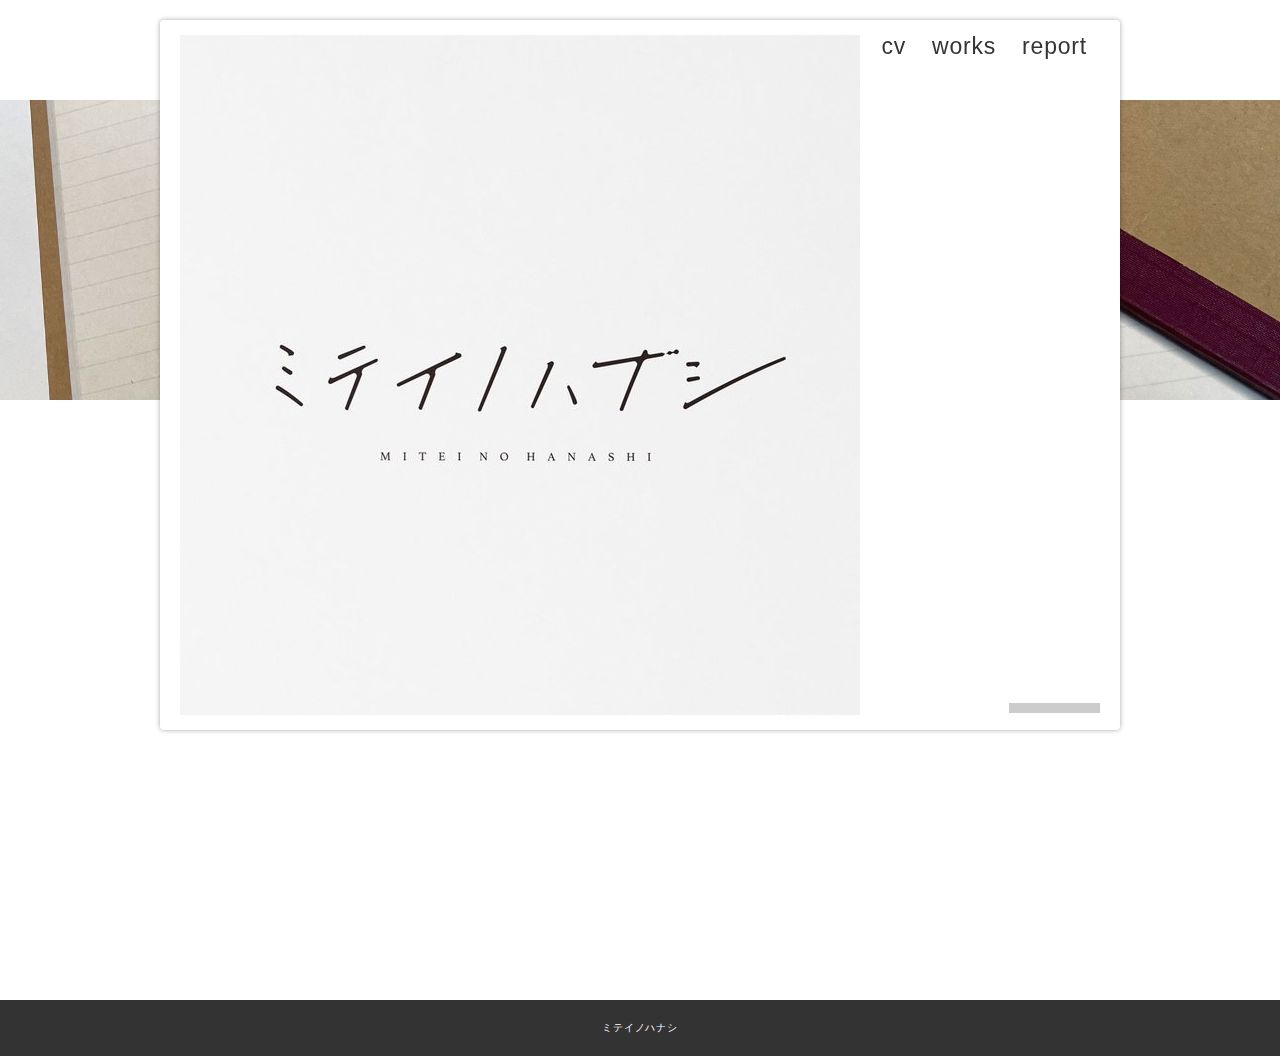
==== reports/index.html @ f203d0eb "背景変更" ====
<!DOCTYPE html>
<html lang="ja">
<head>
  <meta charset="UTF-8">
  <meta http-equiv="X-UA-Compatible" content="IE=edge">
  <meta name="viewport" content="width=device-width, initial-scale=1.0">
  <!-- トップページとはリンクが変わるので注意 -->
  <link rel="stylesheet" href="../css/style.css">
  <title>レポート一覧ページ</title>
</head>
<body class="contents_page">
  
  <header>
    <div class="inner">
      <p id="header_logo">
        <a href="../index.html"><img src="../images/E11T9YVVUAEqu-a.jpg-small.jpeg" alt=""></a>
      </p>
      <ul id="global_menu">
        <!-- トップページとはリンクが変わるので注意 -->
        <li><a href="../cv.html">cv</a></li>
        <li><a href="../works/index.html">works</a></li>
        <li class="current"><a href="./index.html">report</a></li>
      </ul>
    </div>
  </header>

  <section>
    <!-- 空の要素だけどcssで背景を設定している -->
    <div class="report_eye_catch">
      report
    </div>
    <div class="contents">
      <h2>レポート一覧</h2>
      <ul class="thumb_list">
        <li><a href="./report01.html"><img src="./images/og-image.png" alt="サムネイル"></a></li>
        <li><a href="#"><img src="./images/thumb01.png" alt="サムネイル"></a></li>
      </ul>
    </div>
  </section>

  <footer>
    ミテイノハナシ
  </footer>


</body>
</html>
---- css/style.css ----
@charset "UTF-8";
/*======================================================
基本
======================================================*/
* {
  box-sizing: border-box;
  margin: 0;
  padding: 0;
}

html {
  font-size: 62.5%;
}

html,
body {
  height: 100%;
  font-feature-settings: "palt";
  background-color: #fff;
  position: relative;
}

body {
  font-size: 1.6rem;
  line-height: 1.6;
  font-family: "游ゴシック体", YuGothic, "游ゴシック", "Yu Gothic", "ヒラギノ角ゴ ProN W3", "Hiragino Kaku Gothic ProN", "メイリオ", Meiryo, sans-serif;
  color: #333333;
  letter-spacing: 0.05em;
}

body.contents_page {
  padding-top: 100px;
}

a {
  color: inherit;
  transition: 0.3s opacity;
}

a:hover {
  opacity: 0.7;
}

img {
  max-width: 100%;
  height: auto;
}

li {
  list-style: none;
}

@media (min-width: 901px) {
  .sp_only {
    display: none !important;
  }
}

@media (max-width: 900px) {
  .pc_only {
    display: none !important;
  }
}

/*======================================================
header
======================================================*/
header {
  position: fixed;
  z-index: 2;
  max-width: 1000px;
  top: 0;
  left: 0;
  right: 0;
  margin: auto;
}

header a {
  display: block;
  text-decoration: none;
}

header .inner {
  display: flex;
  background-color: #fff;
  justify-content: space-between;
  padding: 15px 20px;
  box-shadow: 0px 0px 5px rgba(0, 0, 0, 0.35);
  border-radius: 4px;
  margin: 20px;
}

/*======================================================
footer
======================================================*/
footer {
  background-color: #333;
  color: #fff;
  text-align: center;
  padding: 20px;
  font-size: 10px;
}

/*======================================================
コンテンツ
======================================================*/
#header_logo img {
  display: block;
}

#global_menu {
  display: flex;
  font-size: 23px;
  position: relative;
}

#global_menu a {
  padding: 0px 13px;
  line-height: 1;
  position: relative;
}

#global_menu li {
  position: relative;
}

#global_menu li.current::before {
  content: "";
  bottom: 2px;
  position: absolute;
  width: 100%;
  height: 10px;
  background-color: #ccc;
}

.top_eye_catch {
  height: 500px;
  background-image: url(../images/top.jpg);
  background-size: cover;
  background-position: center center;
  background-attachment: fixed;
  display: flex;
  align-items: center;
  justify-content: center;
  color: #fff;
  font-weight: bold;
}

.report_eye_catch {
  height: 300px;
  background-image: url(../images/report.jpg);
  background-size: cover;
  background-position: center center;
  display: flex;
  align-items: center;
  justify-content: center;
  color: #fff;
  font-weight: bold;
}

.contents {
  max-width: 1000px;
  min-height: 600px;
  padding: 20px;
  margin: auto;
}

.thumb_list {
  display: flex;
  flex-wrap: wrap;
  margin: 0 -10px;
}

.thumb_list li {
  width: 25%;
  height: 120px;
  padding: 10px;
}

.thumb_list li a {
  display: block;
  height: 100%;
}

.thumb_list li a img {
  display: block;
  border: 1px solid #ccc;
  width: 100%;
  height: 100%;
  object-fit: cover;
  object-position: center center;
}

/*======================================================
report
======================================================*/
.report {
  border: 1px solid #ccc;
  padding: 40px;
}

.report .outline {
  margin-bottom: 40px;
  display: flex;
}

.report .outline .pic {
  width: 45%;
  border: 3px solid #999;
}

.report .outline .txt {
  flex: 1;
  padding-left: 20px;
}

.report h1 {
  margin-bottom: 20px;
  padding-left: 10px;
  border-left: 5px solid #ff9a02;
}

.ex_link {
  display: inline-block;
  position: relative;
  padding: 4px;
  padding-left: 26px;
}

.ex_link::before {
  box-sizing: border-box;
  content: "";
  display: block;
  width: 20px;
  height: 14px;
  border: 3px solid #666;
  border-radius: 3px;
  position: absolute;
  left: 0;
  top: 0;
  bottom: 0;
  margin: auto;
}

/*======================================================
汎用
======================================================*/
.mb_m {
  margin-bottom: 20px;
}
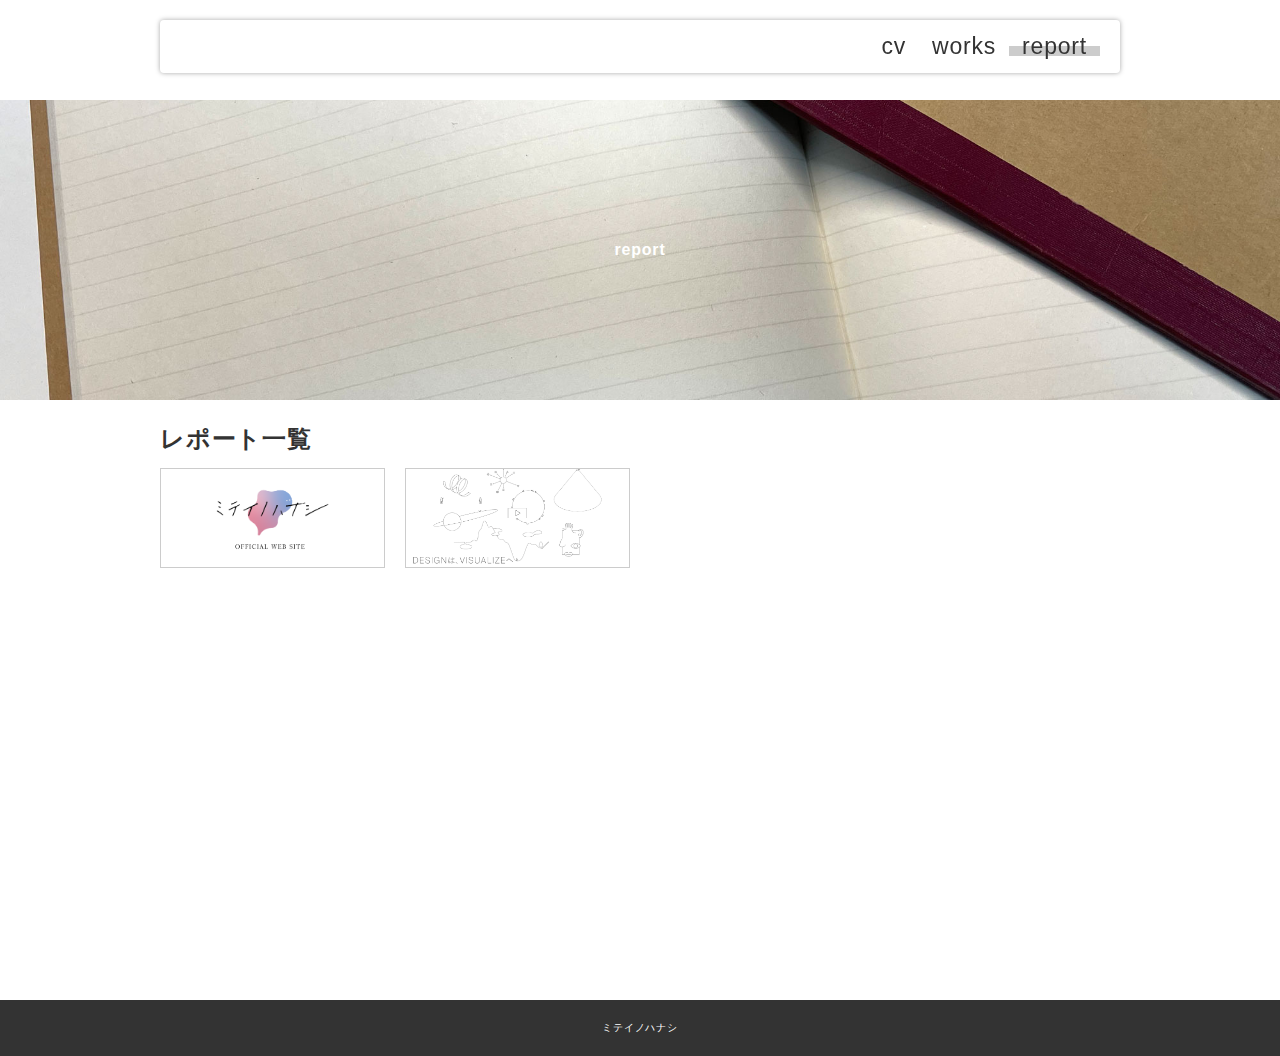
==== commit b787885e: "背景の削除" ====
--- a/reports/index.html
+++ b/reports/index.html
@@ -13,7 +13,7 @@
   <header>
     <div class="inner">
       <p id="header_logo">
-        <a href="../index.html"><img src="../images/E11T9YVVUAEqu-a.jpg-small.jpeg" alt=""></a>
+        <a href="../index.html"><img src="../images/" alt=""></a>
       </p>
       <ul id="global_menu">
         <!-- トップページとはリンクが変わるので注意 -->
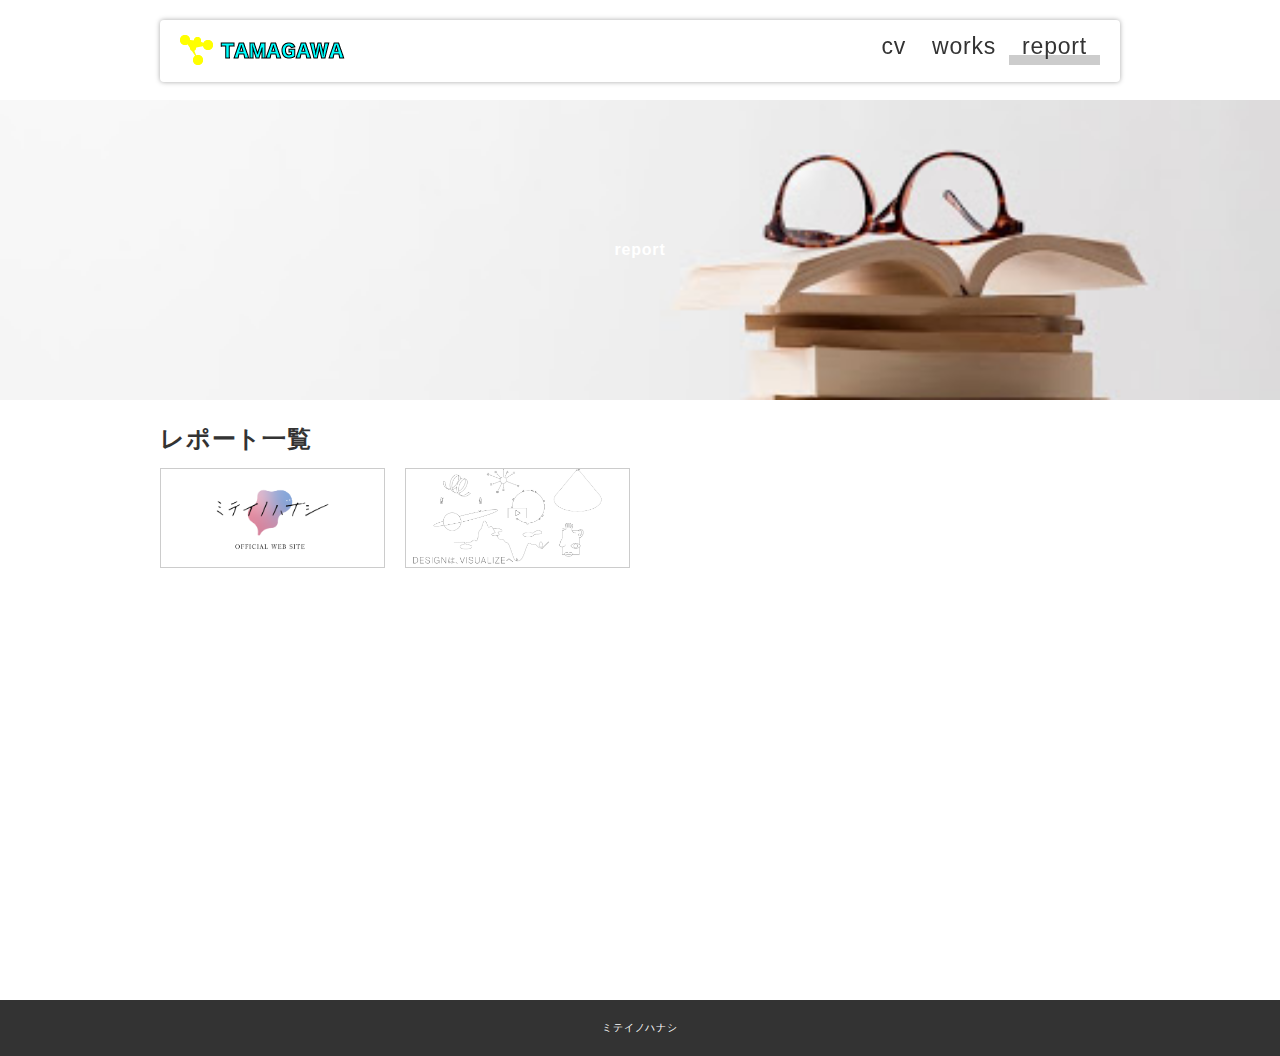
==== commit 3be2e47d: "ロゴの変更" ====
--- a/reports/index.html
+++ b/reports/index.html
@@ -13,7 +13,7 @@
   <header>
     <div class="inner">
       <p id="header_logo">
-        <a href="../index.html"><img src="../images/" alt=""></a>
+        <a href="../index.html"><img src="../images/new_lpgo.png" alt=""></a>
       </p>
       <ul id="global_menu">
         <!-- トップページとはリンクが変わるので注意 -->
--- a/css/style.css
+++ b/css/style.css
@@ -135,7 +135,7 @@
 
 .top_eye_catch {
   height: 500px;
-  background-image: url(../images/top.jpg);
+  background-image: url(../images/korabo02_zisanyudobumo01_sea07_sume.jpg);
   background-size: cover;
   background-position: center center;
   background-attachment: fixed;
@@ -148,7 +148,7 @@
 
 .report_eye_catch {
   height: 300px;
-  background-image: url(../images/report.jpg);
+  background-image: url(../images/unnamed.jpg);
   background-size: cover;
   background-position: center center;
   display: flex;
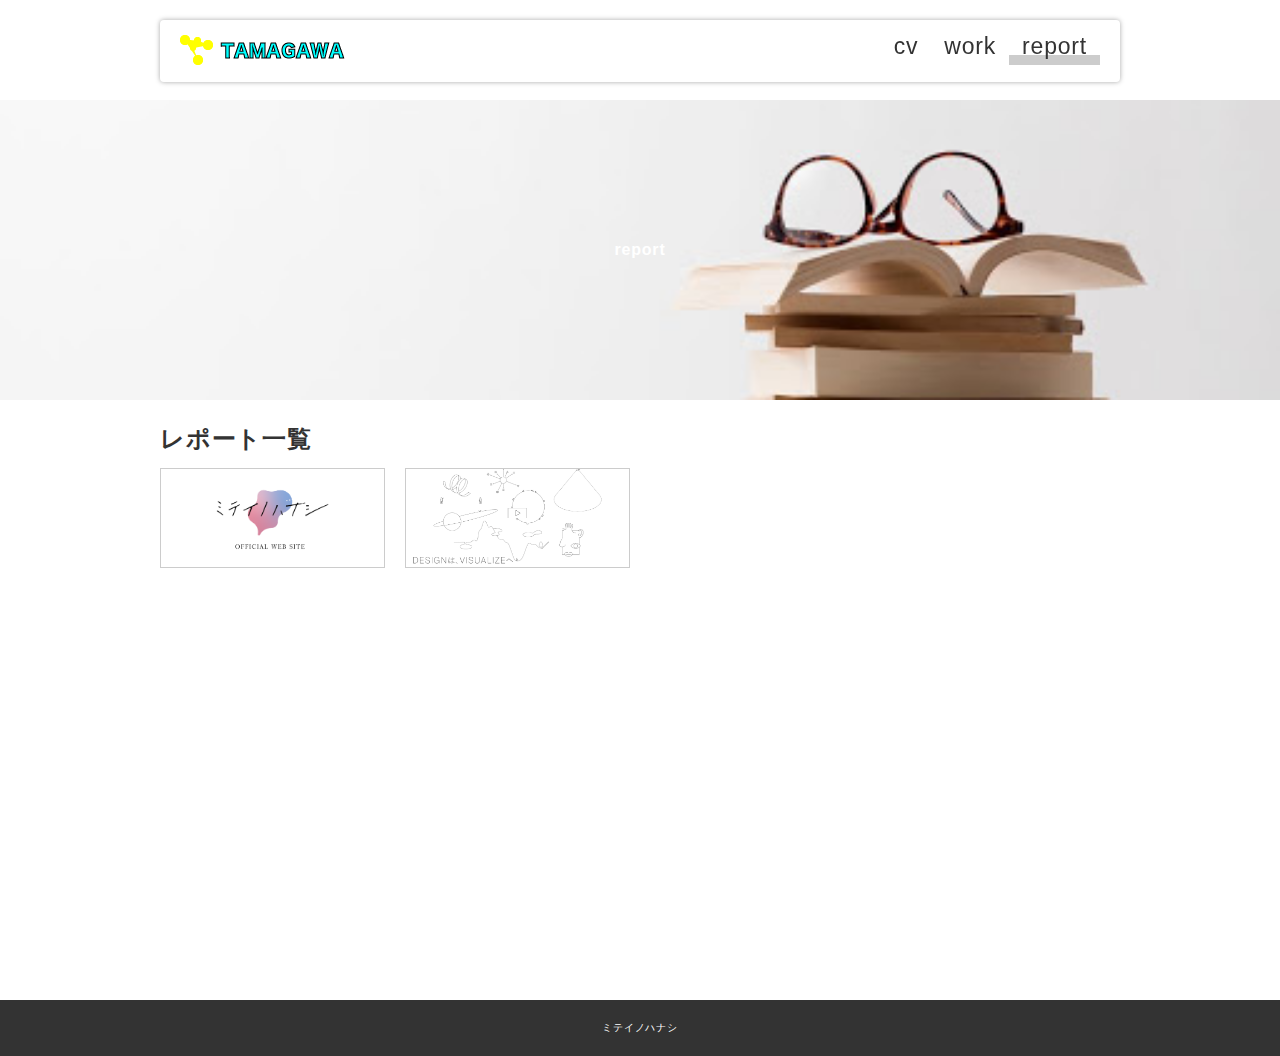
==== commit 35ca283e: "授業内進行" ====
--- a/reports/index.html
+++ b/reports/index.html
@@ -18,8 +18,8 @@
       <ul id="global_menu">
         <!-- トップページとはリンクが変わるので注意 -->
         <li><a href="../cv.html">cv</a></li>
-        <li><a href="../works/index.html">works</a></li>
-        <li class="current"><a href="./index.html">report</a></li>
+        <li><a href="../works/index.html">work</a></li>
+        <li class="current"><a href="../reports/index.html">report</a></li>
       </ul>
     </div>
   </header>
--- a/css/style.css
+++ b/css/style.css
@@ -207,6 +207,10 @@
 .report .outline .pic {
   width: 45%;
   border: 3px solid #999;
+}
+
+.outline .pic iframe{
+  width: 100%
 }
 
 .report .outline .txt {
@@ -248,3 +252,64 @@
 .mb_m {
   margin-bottom: 20px;
 }
+
+/*======================================================
+case1
+======================================================*/
+ 
+#case1{
+  border-left: 1px solid #000;
+  margin-left: 30px;
+  }
+  
+ #case1 li{
+  display: flex;
+  align-items: flex-start;
+  margin-bottom: 14px;
+ }
+  
+ #case1 li .year{
+  width: 80px;
+  display: flex;
+  align-items: center;
+ }
+  
+ #case1 li .year::before{
+  content: '';
+  display: block;
+  position: relative;
+  width: 14px;
+  height: 14px;
+  border-radius: 7px;
+  background-color: #ff9a02;
+  left: -7px;
+  margin-right: 5px;
+ }
+  
+ #case1 li .date{
+  width: 60px;
+ }
+  
+ #case1 li .content{
+  flex: 1;
+ }
+
+ #case2 li{
+   display: flex;
+   background-color:rgb(0, 0, 0);
+   padding-top: 20px;
+ }
+
+ #case2 li .year{
+   background-color: rgb(0, 162, 255);
+   width:100px;
+   font-size:20px;
+   font-weight: bold;
+ }
+
+ #case2 li .content{
+   background-color: rgb(0, 255, 255);
+   flex: 1;
+   
+ }
+
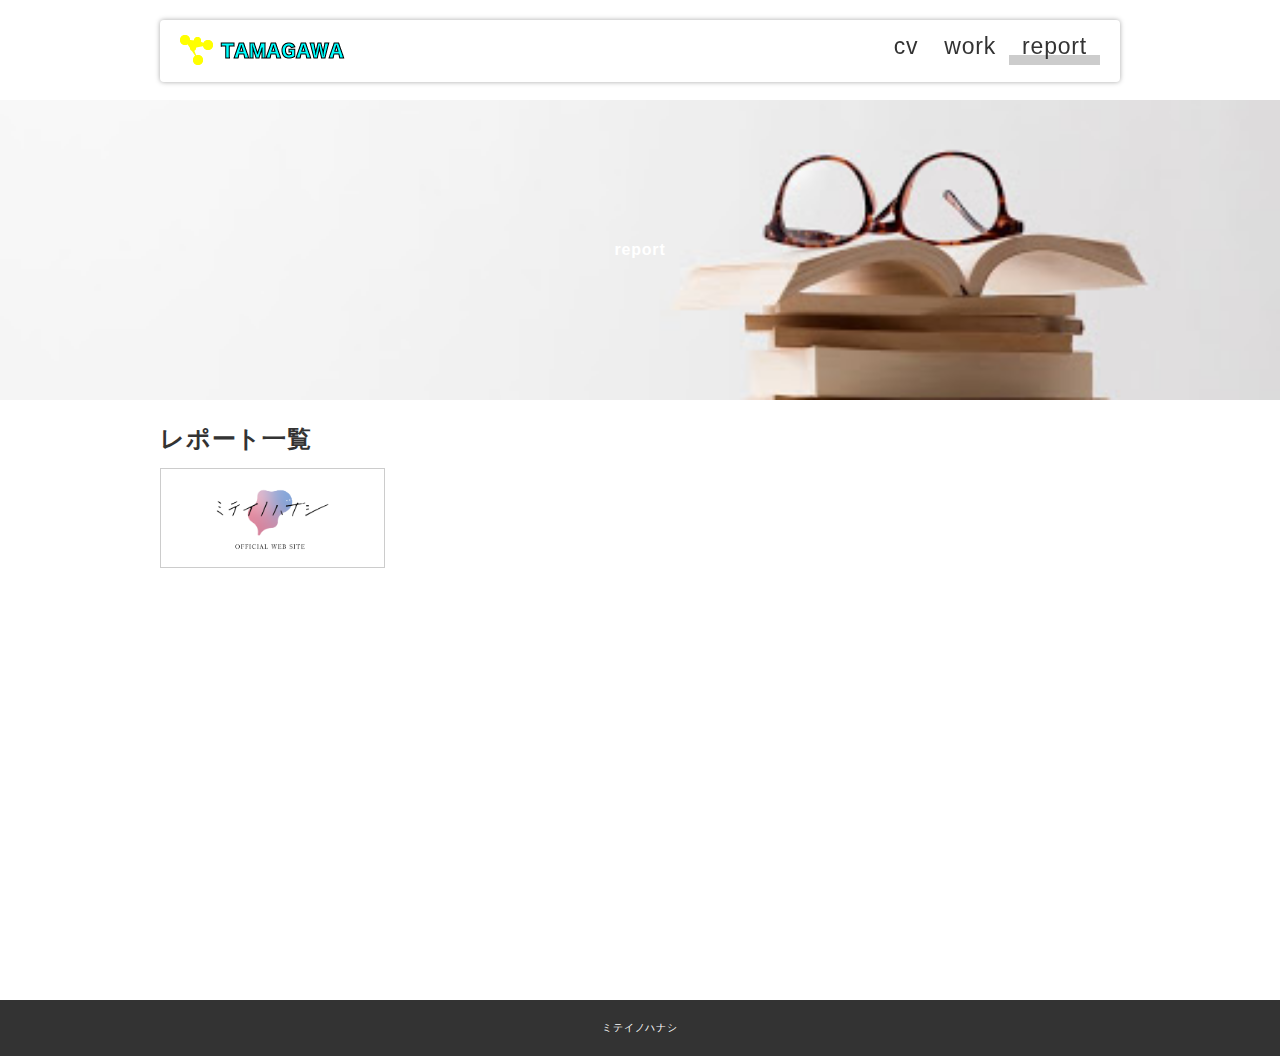
==== commit e2bc8e43: "内容変更" ====
--- a/reports/index.html
+++ b/reports/index.html
@@ -33,7 +33,6 @@
       <h2>レポート一覧</h2>
       <ul class="thumb_list">
         <li><a href="./report01.html"><img src="./images/og-image.png" alt="サムネイル"></a></li>
-        <li><a href="#"><img src="./images/thumb01.png" alt="サムネイル"></a></li>
       </ul>
     </div>
   </section>
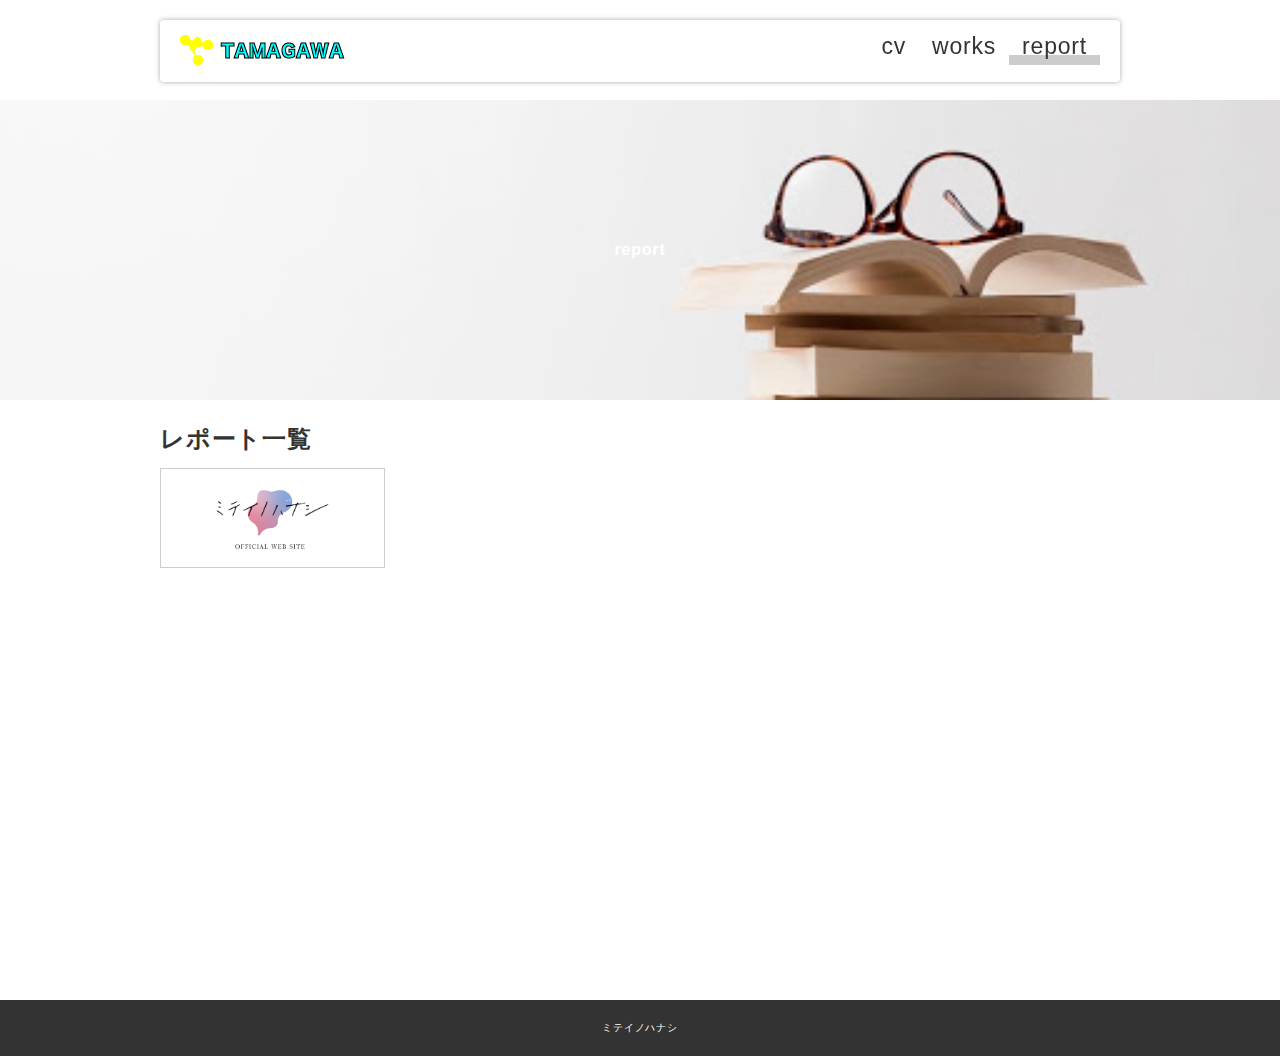
==== commit 416a772f: "worksに変更" ====
--- a/reports/index.html
+++ b/reports/index.html
@@ -18,7 +18,7 @@
       <ul id="global_menu">
         <!-- トップページとはリンクが変わるので注意 -->
         <li><a href="../cv.html">cv</a></li>
-        <li><a href="../works/index.html">work</a></li>
+        <li><a href="../works/index.html">works</a></li>
         <li class="current"><a href="../reports/index.html">report</a></li>
       </ul>
     </div>
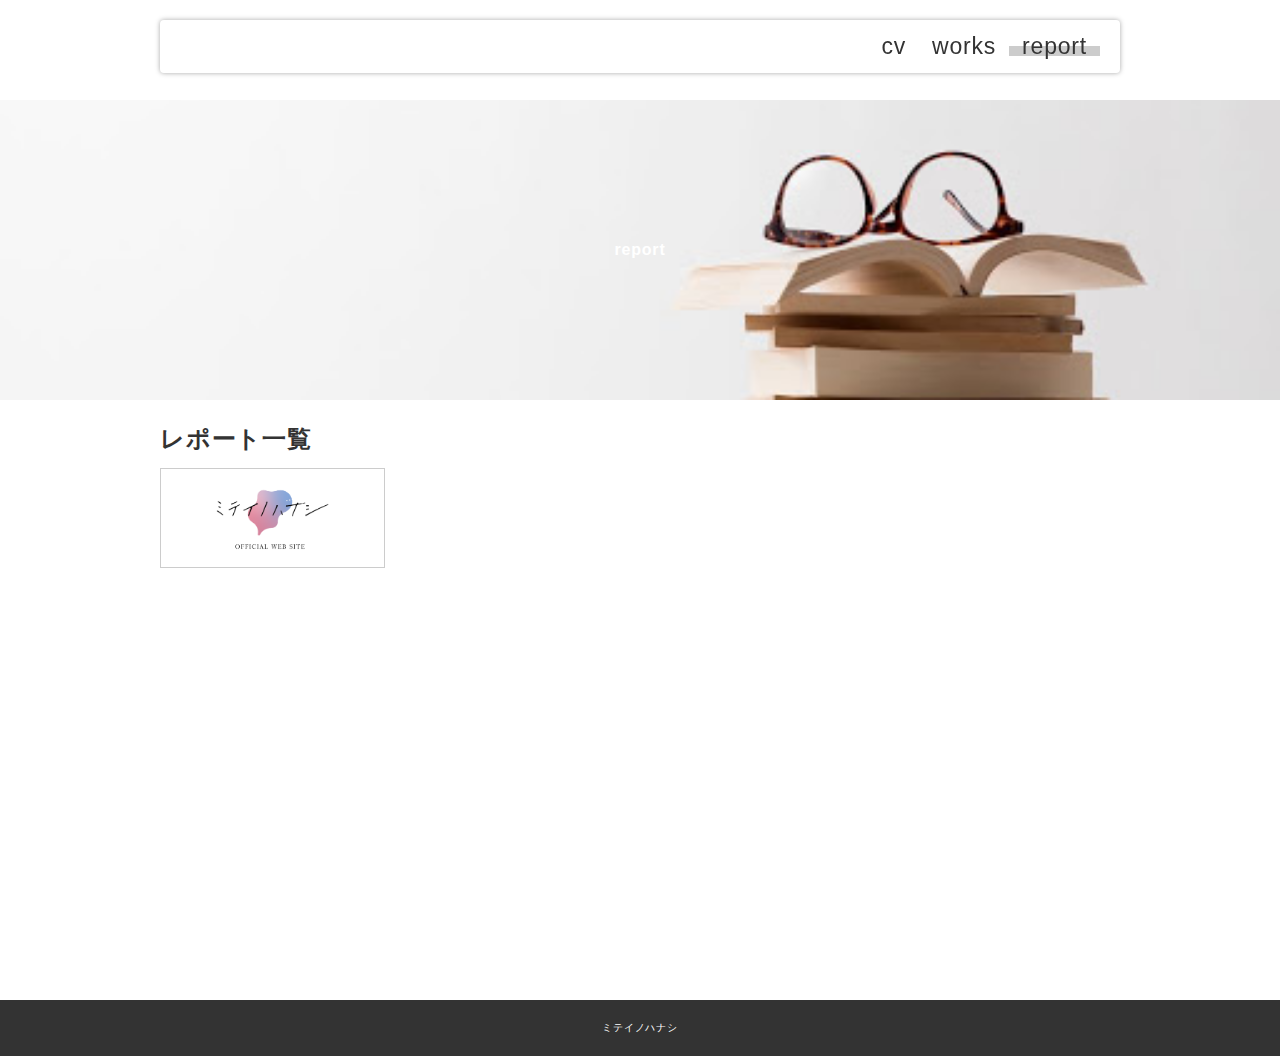
==== commit 62cc5737: "ロゴ変更" ====
--- a/reports/index.html
+++ b/reports/index.html
@@ -13,7 +13,7 @@
   <header>
     <div class="inner">
       <p id="header_logo">
-        <a href="../index.html"><img src="../images/new_lpgo.png" alt=""></a>
+        <a href="../index.html"><img src="./images/new_lpgo.png" alt=""></a>
       </p>
       <ul id="global_menu">
         <!-- トップページとはリンクが変わるので注意 -->
--- a/css/style.css
+++ b/css/style.css
@@ -280,8 +280,8 @@
   position: relative;
   width: 14px;
   height: 14px;
-  border-radius: 7px;
-  background-color: #ff9a02;
+  border: 7px;
+  background-color: #5a5a5a;
   left: -7px;
   margin-right: 5px;
  }
@@ -296,19 +296,19 @@
 
  #case2 li{
    display: flex;
-   background-color:rgb(0, 0, 0);
-   padding-top: 20px;
+   background-color:rgb(53, 53, 53);
+   padding-top: 5px;
  }
 
  #case2 li .year{
-   background-color: rgb(0, 162, 255);
+   background-color: rgb(165, 165, 165);
    width:100px;
-   font-size:20px;
+   font-size:15px;
    font-weight: bold;
  }
 
  #case2 li .content{
-   background-color: rgb(0, 255, 255);
+   background-color: rgb(255, 255, 255);
    flex: 1;
    
  }
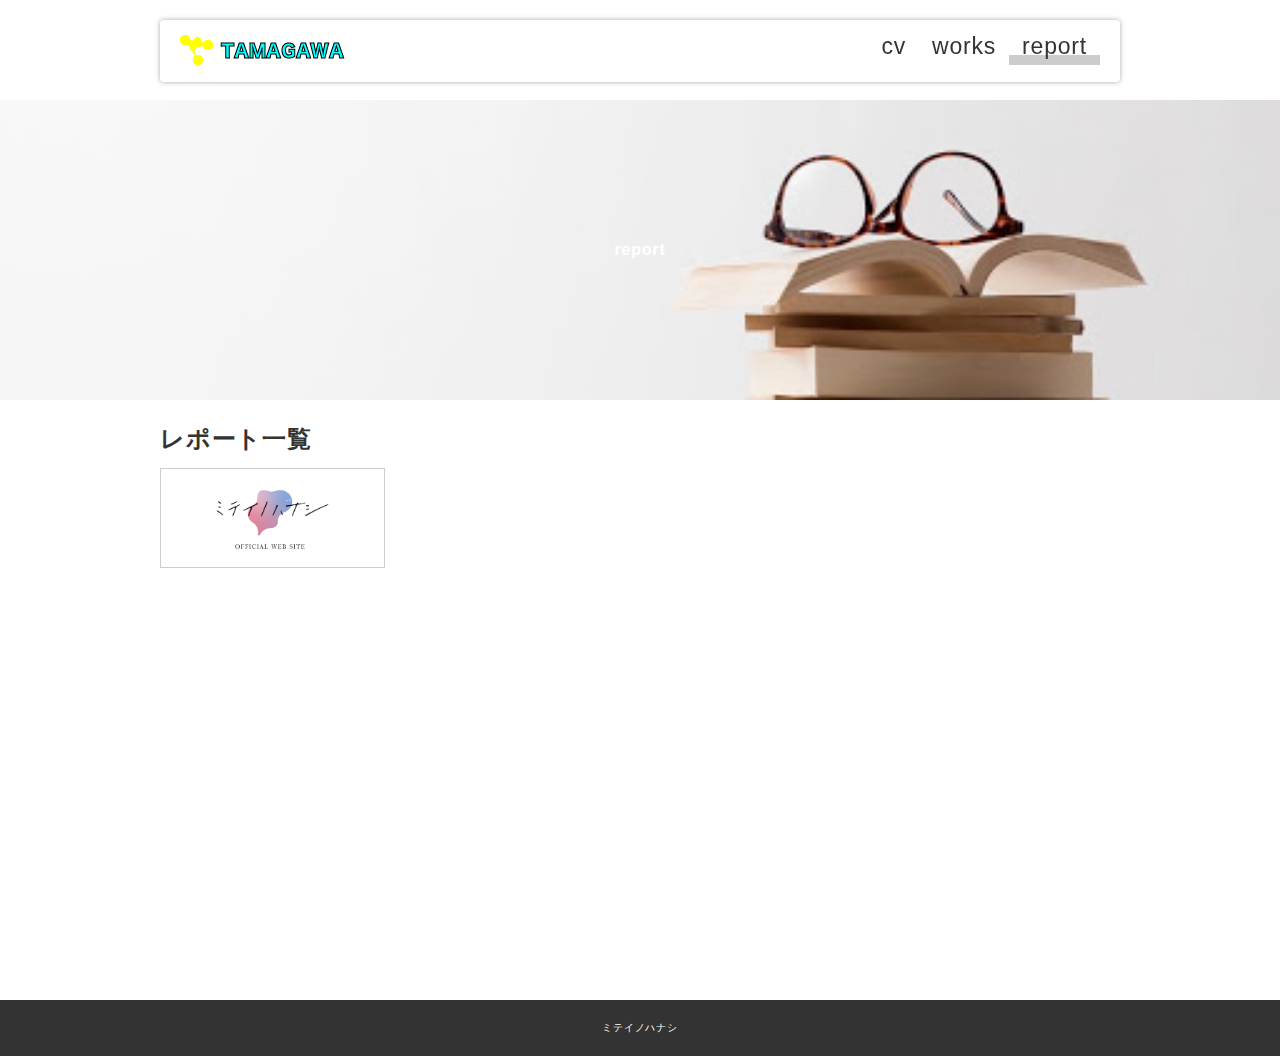
==== commit da07cc42: "ロゴ変更" ====
--- a/reports/index.html
+++ b/reports/index.html
@@ -13,7 +13,7 @@
   <header>
     <div class="inner">
       <p id="header_logo">
-        <a href="../index.html"><img src="./images/new_lpgo.png" alt=""></a>
+        <a href="../index.html"><img src="../images/new_lpgo.png" alt=""></a>
       </p>
       <ul id="global_menu">
         <!-- トップページとはリンクが変わるので注意 -->
